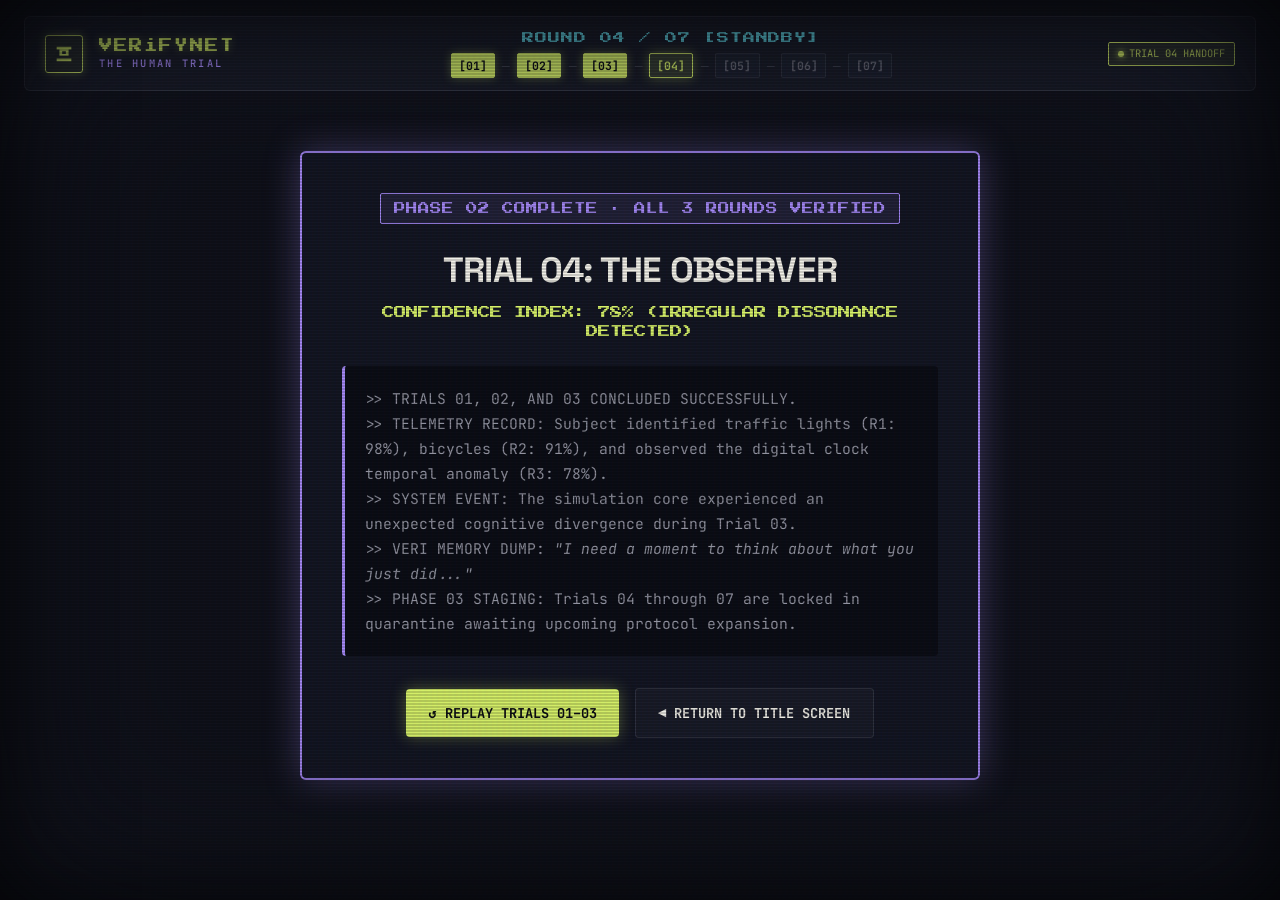
==== trial-04.html @ 4454f470 "feat: implement first three interactive CAPTCHA trials" ====
<!DOCTYPE html>
<html lang="en">
<head>
  <meta charset="UTF-8">
  <meta name="viewport" content="width=device-width, initial-scale=1.0">
  <title>VERiFYNET — Trial 04: Staging Quarantine</title>
  <meta name="description" content="Trial 04 staging handoff environment. Progress saved from Rounds 01-03.">

  <!-- Google Fonts -->
  <link rel="preconnect" href="https://fonts.googleapis.com">
  <link rel="preconnect" href="https://fonts.gstatic.com" crossorigin>
  <link href="https://fonts.googleapis.com/css2?family=JetBrains+Mono:wght@400;600;700&family=Press+Start+2P&family=Space+Grotesk:wght@600;700;800&display=swap" rel="stylesheet">

  <link rel="stylesheet" href="css/style.css">
  <link rel="stylesheet" href="css/veri.css">
  <link rel="stylesheet" href="css/game.css">
  <style>
    .staging-card {
      background: #141724;
      border: 2px solid var(--color-purple);
      border-radius: 6px;
      padding: 2.5rem;
      max-width: 680px;
      margin: 2.5rem auto;
      text-align: center;
      box-shadow: 0 0 35px var(--color-purple-glow);
    }
    .staging-badge {
      display: inline-block;
      font-family: var(--font-pixel);
      font-size: 0.72rem;
      color: var(--color-purple);
      background: rgba(167, 139, 250, 0.1);
      border: 1px solid var(--color-purple);
      padding: 0.35rem 0.8rem;
      border-radius: 2px;
      margin-bottom: 1.25rem;
    }
    .staging-title {
      font-size: 2.2rem;
      color: var(--text-main);
      margin-bottom: 0.5rem;
      font-weight: 800;
      letter-spacing: -0.02em;
    }
    .staging-status-line {
      font-family: var(--font-pixel);
      font-size: 0.78rem;
      color: var(--color-lime);
      margin-bottom: 1.5rem;
    }
    .staging-desc {
      font-family: var(--font-mono);
      color: var(--text-secondary);
      font-size: 0.92rem;
      line-height: 1.7;
      margin-bottom: 2rem;
      text-align: left;
      background: rgba(0, 0, 0, 0.4);
      padding: 1.25rem;
      border-radius: 4px;
      border-left: 3px solid var(--color-purple);
    }
    .staging-actions {
      display: flex;
      align-items: center;
      justify-content: center;
      gap: 1rem;
      flex-wrap: wrap;
    }
    .btn-stage {
      display: inline-flex;
      align-items: center;
      gap: 0.5rem;
      font-family: var(--font-mono);
      font-weight: 700;
      font-size: 0.85rem;
      padding: 0.85rem 1.4rem;
      border-radius: 4px;
      text-decoration: none;
      transition: all 0.2s ease;
      cursor: pointer;
    }
    .btn-stage-primary {
      background: var(--color-lime);
      color: #0c0e14;
      border: none;
      box-shadow: 0 0 15px var(--color-lime-glow);
    }
    .btn-stage-primary:hover {
      background: #e4ff78;
      transform: translateY(-2px);
    }
    .btn-stage-secondary {
      background: var(--bg-panel);
      color: var(--text-main);
      border: 1px solid var(--border-subtle);
    }
    .btn-stage-secondary:hover {
      border-color: var(--color-cyan);
      color: var(--color-cyan);
    }
  </style>
</head>
<body>
  <div class="crt-overlay"></div>
  <div class="crt-vignette"></div>

  <div class="gameplay-wrapper">
    <header class="game-hud" role="banner">
      <div class="hud-left">
        <a href="index.html" class="brand-section" style="text-decoration: none; color: inherit;">
          <div class="brand-logo-icon">
            <svg viewBox="0 0 24 24"><path d="M4 4h16v3H4V4zm0 13h16v3H4v-3zm3-10h10v7H7V7zm3 2v3h4V9h-4z"/></svg>
          </div>
          <div class="brand-info">
            <span class="brand-name">VERiFYNET</span>
            <span class="brand-subtitle">THE HUMAN TRIAL</span>
          </div>
        </a>
      </div>
      <div class="hud-center">
        <span class="round-telemetry-title">ROUND 04 / 07 [STANDBY]</span>
        <div class="progress-tracker-bar">
          <span class="step-node completed">[01]</span>
          <span class="step-connector">—</span>
          <span class="step-node completed">[02]</span>
          <span class="step-connector">—</span>
          <span class="step-node completed">[03]</span>
          <span class="step-connector">—</span>
          <span class="step-node active">[04]</span>
          <span class="step-connector">—</span>
          <span class="step-node upcoming">[05]</span>
          <span class="step-connector">—</span>
          <span class="step-node upcoming">[06]</span>
          <span class="step-connector">—</span>
          <span class="step-node upcoming">[07]</span>
        </div>
      </div>
      <div class="hud-right">
        <div class="hud-session-badge">
          <span>TRIAL 04 HANDOFF</span>
        </div>
      </div>
    </header>

    <main>
      <div class="staging-card">
        <div class="staging-badge">PHASE 02 COMPLETE · ALL 3 ROUNDS VERIFIED</div>
        <h1 class="staging-title">TRIAL 04: THE OBSERVER</h1>
        <div class="staging-status-line">CONFIDENCE INDEX: 78% (IRREGULAR DISSONANCE DETECTED)</div>

        <div class="staging-desc">
          >> TRIALS 01, 02, AND 03 CONCLUDED SUCCESSFULLY.<br>
          >> TELEMETRY RECORD: Subject identified traffic lights (R1: 98%), bicycles (R2: 91%), and observed the digital clock temporal anomaly (R3: 78%).<br>
          >> SYSTEM EVENT: The simulation core experienced an unexpected cognitive divergence during Trial 03.<br>
          >> VERI MEMORY DUMP: <em>"I need a moment to think about what you just did..."</em><br>
          >> PHASE 03 STAGING: Trials 04 through 07 are locked in quarantine awaiting upcoming protocol expansion.
        </div>

        <div class="staging-actions">
          <a href="trial-01.html" class="btn-stage btn-stage-primary" id="btn-replay-trials">
            <span>↺ REPLAY TRIALS 01–03</span>
          </a>
          <a href="index.html" class="btn-stage btn-stage-secondary">
            <span>◀ RETURN TO TITLE SCREEN</span>
          </a>
        </div>
      </div>
    </main>
  </div>

  <script>
    // Reset state when clicking replay
    document.getElementById('btn-replay-trials').addEventListener('click', () => {
      localStorage.removeItem('verifynet_gamestate');
    });
  </script>
</body>
</html>
---- css/style.css ----
/* ==========================================================================
   VERIFYNET — PAGE 01: THE HUMAN TRIAL (TITLE SCREEN)
   Design Identity: Retro-Futuristic Indie Game Simulation
   ========================================================================== */

:root {
  /* Requested Color Palette */
  --bg-main: #10121B;
  --bg-panel: #1A1D2A;
  --bg-panel-hover: #222638;
  --color-lime: #D8F36A;
  --color-lime-glow: rgba(216, 243, 106, 0.35);
  --color-purple: #A78BFA;
  --color-purple-glow: rgba(167, 139, 250, 0.35);
  --color-cyan: #62D9E8;
  --color-cyan-glow: rgba(98, 217, 232, 0.35);
  --text-main: #F2F1E9;
  --text-secondary: #9294A1;
  --color-error: #FF647C;
  --border-subtle: rgba(146, 148, 161, 0.2);
  --border-focus: #D8F36A;

  /* Fonts */
  --font-main: 'Space Grotesk', -apple-system, BlinkMacSystemFont, sans-serif;
  --font-pixel: 'Press Start 2P', monospace;
  --font-mono: 'JetBrains Mono', 'Courier New', monospace;

  /* Layout & Spacing */
  --header-height: 70px;
  --max-width: 1200px;
  --transition-fast: 0.15s ease;
  --transition-normal: 0.25s cubic-bezier(0.16, 1, 0.3, 1);
}

/* Base Reset & Box Sizing */
*, *::before, *::after {
  box-sizing: border-box;
  margin: 0;
  padding: 0;
}

html, body {
  width: 100%;
  height: 100%;
  min-height: 100vh;
  background-color: var(--bg-main);
  color: var(--text-main);
  font-family: var(--font-main);
  line-height: 1.5;
  overflow-x: hidden;
  user-select: none;
  -webkit-font-smoothing: antialiased;
}

/* Background Canvas */
#bg-canvas {
  position: fixed;
  top: 0;
  left: 0;
  width: 100vw;
  height: 100vh;
  z-index: 0;
  pointer-events: none;
}

/* CRT Scanline & Screen Vignette Overlay */
.crt-overlay {
  position: fixed;
  inset: 0;
  pointer-events: none;
  z-index: 900;
  background: 
    linear-gradient(rgba(18, 16, 16, 0) 50%, rgba(0, 0, 0, 0.25) 50%),
    linear-gradient(90deg, rgba(255, 0, 0, 0.03), rgba(0, 255, 0, 0.01), rgba(0, 0, 255, 0.03));
  background-size: 100% 3px, 6px 100%;
  opacity: 0.65;
  transition: opacity var(--transition-normal);
}

.crt-vignette {
  position: fixed;
  inset: 0;
  pointer-events: none;
  z-index: 901;
  box-shadow: inset 0 0 100px rgba(0, 0, 0, 0.8), inset 0 0 200px rgba(16, 18, 27, 0.9);
}

/* Master Game Container */
.game-container {
  position: relative;
  z-index: 10;
  min-height: 100vh;
  display: flex;
  flex-direction: column;
  justify-content: space-between;
  max-width: var(--max-width);
  margin: 0 auto;
  padding: 1.25rem 2rem 1.5rem 2rem;
}

/* ==========================================================================
   2. TOP BAR
   ========================================================================== */
.game-topbar {
  display: flex;
  align-items: center;
  justify-content: space-between;
  height: var(--header-height);
  padding: 0 1.25rem;
  background: rgba(26, 29, 42, 0.85);
  border: 1px solid var(--border-subtle);
  border-radius: 4px;
  backdrop-filter: blur(12px);
  box-shadow: 0 8px 24px rgba(0, 0, 0, 0.35);
}

.brand-section {
  display: flex;
  align-items: center;
  gap: 1rem;
}

.brand-logo-icon {
  width: 38px;
  height: 38px;
  display: flex;
  align-items: center;
  justify-content: center;
  background: rgba(216, 243, 106, 0.08);
  border: 1px solid var(--color-lime);
  border-radius: 3px;
  box-shadow: 0 0 10px var(--color-lime-glow);
}

.brand-logo-icon svg {
  width: 22px;
  height: 22px;
  fill: var(--color-lime);
}

.brand-info {
  display: flex;
  flex-direction: column;
}

.brand-name {
  font-family: var(--font-pixel);
  font-size: 0.85rem;
  letter-spacing: 0.08em;
  color: var(--color-lime);
  text-shadow: 0 0 8px var(--color-lime-glow);
}

.brand-subtitle {
  font-family: var(--font-mono);
  font-size: 0.65rem;
  letter-spacing: 0.22em;
  color: var(--color-purple);
  font-weight: 600;
  text-transform: uppercase;
}

/* System Readouts (Right) */
.system-status-section {
  display: flex;
  align-items: center;
  gap: 1.25rem;
}

.build-tag {
  font-family: var(--font-mono);
  font-size: 0.72rem;
  color: var(--text-secondary);
  background: rgba(255, 255, 255, 0.04);
  padding: 0.25rem 0.6rem;
  border-radius: 2px;
  border: 1px solid rgba(255, 255, 255, 0.06);
}

.status-badge {
  display: flex;
  align-items: center;
  gap: 0.45rem;
  font-family: var(--font-mono);
  font-size: 0.75rem;
  color: var(--color-cyan);
  letter-spacing: 0.05em;
}

.pulse-dot {
  width: 8px;
  height: 8px;
  background-color: var(--color-cyan);
  border-radius: 50%;
  box-shadow: 0 0 8px var(--color-cyan);
  animation: pulseStatus 2s infinite;
}

@keyframes pulseStatus {
  0%, 100% { opacity: 1; transform: scale(1); }
  50% { opacity: 0.35; transform: scale(0.85); }
}

/* Sound Toggle Button */
.icon-btn {
  display: flex;
  align-items: center;
  justify-content: center;
  gap: 0.4rem;
  background: rgba(34, 38, 56, 0.7);
  border: 1px solid var(--border-subtle);
  color: var(--text-main);
  padding: 0.35rem 0.7rem;
  font-family: var(--font-mono);
  font-size: 0.72rem;
  cursor: pointer;
  border-radius: 3px;
  transition: all var(--transition-fast);
}

.icon-btn:hover {
  background: rgba(216, 243, 106, 0.15);
  border-color: var(--color-lime);
  color: var(--color-lime);
  box-shadow: 0 0 10px var(--color-lime-glow);
}

.icon-btn svg {
  width: 14px;
  height: 14px;
  fill: currentColor;
}

/* ==========================================================================
   3. MAIN HERO & STAGE LAYOUT
   ========================================================================== */
.hero-stage {
  display: grid;
  grid-template-columns: 1.15fr 0.85fr;
  align-items: center;
  gap: 3rem;
  margin: 2rem 0;
  position: relative;
}

.hero-content {
  display: flex;
  flex-direction: column;
  gap: 1.25rem;
}

/* Trust Pill */
.trust-badge-wrap {
  display: inline-flex;
  align-items: center;
  gap: 0.5rem;
}

.trust-badge {
  font-family: var(--font-pixel);
  font-size: 0.65rem;
  color: var(--color-purple);
  background: rgba(167, 139, 250, 0.1);
  padding: 0.45rem 0.85rem;
  border-radius: 2px;
  border: 1px solid var(--color-purple);
  box-shadow: 0 0 12px var(--color-purple-glow);
  letter-spacing: 0.1em;
  display: inline-flex;
  align-items: center;
  gap: 0.5rem;
}

.trust-badge::before {
  content: '▶';
  font-size: 0.5rem;
  color: var(--color-lime);
}

/* Main Headline */
.main-headline {
  font-size: clamp(3rem, 6.5vw, 5.25rem);
  font-weight: 800;
  line-height: 0.95;
  letter-spacing: -0.03em;
  color: var(--text-main);
  text-transform: uppercase;
}

.headline-line-1 {
  display: block;
  color: var(--text-secondary);
}

.headline-line-2 {
  display: inline-block;
  color: var(--text-main);
  position: relative;
  text-shadow: 0 0 20px rgba(255, 255, 255, 0.15);
}

.headline-highlight {
  color: var(--color-lime);
  text-shadow: 0 0 25px var(--color-lime-glow);
}

/* Animated Cursor */
.terminal-cursor {
  display: inline-block;
  width: 0.5em;
  height: 0.9em;
  background-color: var(--color-lime);
  margin-left: 0.15em;
  vertical-align: baseline;
  box-shadow: 0 0 10px var(--color-lime);
  animation: blinkCursor 0.9s steps(2, start) infinite;
}

@keyframes blinkCursor {
  0%, 100% { opacity: 1; }
  50% { opacity: 0; }
}

/* Supporting Text */
.hero-description {
  font-size: 1.125rem;
  color: var(--text-secondary);
  max-width: 540px;
  line-height: 1.6;
  font-family: var(--font-main);
  border-left: 2px solid var(--color-cyan);
  padding-left: 1.15rem;
  background: linear-gradient(90deg, rgba(98, 217, 232, 0.05), transparent);
}

/* ==========================================================================
   5. GAME START PANEL
   ========================================================================== */
.game-start-panel {
  display: flex;
  flex-direction: column;
  gap: 1.25rem;
  margin-top: 1rem;
  max-width: 460px;
}

/* Primary Start Button */
.btn-primary-start {
  position: relative;
  display: flex;
  flex-direction: column;
  align-items: center;
  justify-content: center;
  padding: 1.15rem 1.75rem;
  background: var(--color-lime);
  color: #0c0e14;
  border: none;
  border-radius: 4px;
  cursor: pointer;
  overflow: hidden;
  transition: all var(--transition-normal);
  box-shadow: 0 0 20px var(--color-lime-glow), 0 4px 14px rgba(0, 0, 0, 0.5);
}

.btn-primary-start:hover {
  transform: translateY(-2px);
  background: #e4ff78;
  box-shadow: 0 0 35px rgba(216, 243, 106, 0.6), 0 8px 24px rgba(0, 0, 0, 0.6);
}

.btn-primary-start:active {
  transform: translateY(1px);
  box-shadow: 0 0 15px var(--color-lime-glow);
}

.btn-label-primary {
  font-family: var(--font-pixel);
  font-size: 1.05rem;
  letter-spacing: 0.06em;
  font-weight: 700;
  display: flex;
  align-items: center;
  gap: 0.6rem;
}

.btn-subtext {
  font-family: var(--font-mono);
  font-size: 0.68rem;
  letter-spacing: 0.18em;
  margin-top: 0.25rem;
  opacity: 0.85;
  font-weight: 600;
  text-transform: uppercase;
}

/* Scan sweep highlight over button */
.btn-primary-start::after {
  content: '';
  position: absolute;
  top: -50%;
  left: -60%;
  width: 40%;
  height: 200%;
  background: linear-gradient(
    90deg,
    transparent,
    rgba(255, 255, 255, 0.6),
    transparent
  );
  transform: rotate(25deg);
  animation: sweepHighlight 4.5s infinite;
}

@keyframes sweepHighlight {
  0% { left: -60%; }
  25%, 100% { left: 160%; }
}

/* Button Loading State */
.btn-primary-start.loading {
  pointer-events: none;
  background: var(--color-cyan);
  color: #051619;
  box-shadow: 0 0 30px var(--color-cyan-glow);
}

.btn-primary-start.loading .btn-label-primary::after {
  content: '...';
  display: inline-block;
  animation: loadingDots 1.2s infinite;
}

@keyframes loadingDots {
  0% { content: '.'; }
  33% { content: '..'; }
  66% { content: '...'; }
}

/* Secondary Button Controls */
.secondary-controls {
  display: grid;
  grid-template-columns: 1fr 1fr;
  gap: 0.85rem;
}

.btn-secondary {
  display: flex;
  align-items: center;
  justify-content: center;
  gap: 0.5rem;
  padding: 0.75rem 1rem;
  background: var(--bg-panel);
  border: 1px solid var(--border-subtle);
  border-radius: 4px;
  color: var(--text-main);
  font-family: var(--font-mono);
  font-size: 0.8rem;
  font-weight: 600;
  letter-spacing: 0.08em;
  cursor: pointer;
  transition: all var(--transition-fast);
}

.btn-secondary:hover {
  background: var(--bg-panel-hover);
  border-color: var(--color-cyan);
  color: var(--color-cyan);
  box-shadow: 0 0 12px var(--color-cyan-glow);
  transform: translateY(-1px);
}

.btn-secondary:active {
  transform: translateY(0);
}

.btn-secondary svg {
  width: 15px;
  height: 15px;
  fill: currentColor;
}

/* ==========================================================================
   6. GAME INFORMATION STRIP & FOOTER
   ========================================================================== */
.game-bottom-strip {
  display: flex;
  flex-direction: column;
  gap: 0.9rem;
  margin-top: 1.5rem;
  padding-top: 1.25rem;
  border-top: 1px solid rgba(146, 148, 161, 0.15);
}

.stat-indicators-row {
  display: flex;
  align-items: center;
  justify-content: flex-start;
  gap: 2.5rem;
  flex-wrap: wrap;
}

.stat-pill {
  display: flex;
  align-items: baseline;
  gap: 0.6rem;
  font-family: var(--font-mono);
}

.stat-value {
  font-size: 1.15rem;
  font-weight: 700;
  color: var(--color-lime);
  letter-spacing: 0.05em;
  text-shadow: 0 0 8px var(--color-lime-glow);
}

.stat-label {
  font-size: 0.75rem;
  letter-spacing: 0.12em;
  color: var(--text-secondary);
  font-weight: 500;
  text-transform: uppercase;
}

.stat-divider {
  color: rgba(146, 148, 161, 0.4);
  font-size: 0.85rem;
}

.stat-pill.unknown .stat-value {
  color: var(--color-purple);
  text-shadow: 0 0 8px var(--color-purple-glow);
  animation: glitchText 4s infinite;
}

@keyframes glitchText {
  0%, 94%, 100% { opacity: 1; transform: none; }
  95% { opacity: 0.7; transform: skewX(-5deg); }
  96% { opacity: 1; transform: skewX(5deg); }
  97% { opacity: 0.5; }
}

.footer-message-bar {
  display: flex;
  align-items: center;
  justify-content: space-between;
  font-family: var(--font-mono);
  font-size: 0.72rem;
  color: var(--text-secondary);
  letter-spacing: 0.1em;
}

.footer-warning {
  display: flex;
  align-items: center;
  gap: 0.5rem;
  color: #ffb17a;
}

.footer-warning::before {
  content: '●';
  color: #ffb17a;
  font-size: 0.6rem;
}

.footer-credits {
  color: rgba(146, 148, 161, 0.6);
}

/* ==========================================================================
   9. START GAME CRT TRANSITION OVERLAY
   ========================================================================== */
.transition-curtain {
  position: fixed;
  inset: 0;
  z-index: 1000;
  background: #090a10;
  display: flex;
  flex-direction: column;
  align-items: center;
  justify-content: center;
  opacity: 0;
  pointer-events: none;
  transition: opacity 0.3s ease;
}

.transition-curtain.active {
  opacity: 1;
  pointer-events: all;
}

.terminal-boot-box {
  background: #141722;
  border: 1px solid var(--color-lime);
  border-radius: 4px;
  padding: 2rem 2.5rem;
  width: 90%;
  max-width: 580px;
  box-shadow: 0 0 40px rgba(216, 243, 106, 0.3), inset 0 0 20px rgba(0, 0, 0, 0.8);
  font-family: var(--font-mono);
}

.boot-header {
  font-family: var(--font-pixel);
  font-size: 0.85rem;
  color: var(--color-lime);
  margin-bottom: 1.25rem;
  display: flex;
  align-items: center;
  justify-content: space-between;
  border-bottom: 1px solid rgba(216, 243, 106, 0.3);
  padding-bottom: 0.65rem;
}

.boot-lines {
  display: flex;
  flex-direction: column;
  gap: 0.5rem;
  font-size: 0.82rem;
  color: var(--text-main);
  min-height: 100px;
}

.boot-line {
  opacity: 0;
  transform: translateY(4px);
  animation: bootLineIn 0.3s forwards;
}

@keyframes bootLineIn {
  to {
    opacity: 1;
    transform: translateY(0);
  }
}

.boot-line.lime { color: var(--color-lime); }
.boot-line.cyan { color: var(--color-cyan); }
.boot-line.purple { color: var(--color-purple); }

.boot-progress-bar {
  margin-top: 1.25rem;
  height: 8px;
  background: rgba(255, 255, 255, 0.08);
  border-radius: 2px;
  overflow: hidden;
  border: 1px solid rgba(255, 255, 255, 0.1);
}

.boot-progress-fill {
  height: 100%;
  width: 0%;
  background: linear-gradient(90deg, var(--color-lime), var(--color-cyan));
  box-shadow: 0 0 10px var(--color-lime);
  transition: width 1.2s cubic-bezier(0.22, 1, 0.36, 1);
}

/* Screen flash on launch */
.crt-flash {
  position: fixed;
  inset: 0;
  background: white;
  z-index: 1001;
  opacity: 0;
  pointer-events: none;
}

.crt-flash.flash {
  animation: flashBurst 0.35s ease-out;
}

@keyframes flashBurst {
  0% { opacity: 0.95; }
  100% { opacity: 0; }
}

/* ==========================================================================
   REDUCED MOTION & ACCESSIBILITY
   ========================================================================== */
@media (prefers-reduced-motion: reduce) {
  *, *::before, *::after {
    animation-duration: 0.001ms !important;
    animation-iteration-count: 1 !important;
    transition-duration: 0.001ms !important;
  }
  .crt-overlay {
    display: none !important;
  }
}

/* When animations are disabled via in-game Settings */
body.no-animations * {
  animation: none !important;
}

body.no-crt .crt-overlay {
  display: none !important;
}

/* ==========================================================================
   11. RESPONSIVE DESIGN BREAKPOINTS
   ========================================================================== */
/* Tablet (<= 1024px) */
@media (max-width: 1024px) {
  .hero-stage {
    grid-template-columns: 1fr;
    gap: 2.5rem;
    margin: 1.5rem 0;
  }
  .main-headline {
    font-size: clamp(2.75rem, 7.5vw, 4.25rem);
  }
  .game-container {
    padding: 1rem 1.5rem;
  }
}

/* Mobile & Small Screens (<= 768px) */
@media (max-width: 768px) {
  .game-topbar {
    height: auto;
    padding: 0.75rem 1rem;
    flex-wrap: wrap;
    gap: 0.75rem;
  }
  .brand-section {
    gap: 0.75rem;
  }
  .system-status-section {
    gap: 0.75rem;
  }
  .hero-stage {
    display: flex;
    flex-direction: column-reverse; /* Put VERI right above or near start controls */
    gap: 2rem;
  }
  .main-headline {
    font-size: 2.6rem;
  }
  .hero-description {
    font-size: 0.98rem;
  }
  .game-start-panel {
    max-width: 100%;
  }
  .stat-indicators-row {
    gap: 1.25rem;
    justify-content: space-between;
  }
  .footer-message-bar {
    flex-direction: column;
    align-items: flex-start;
    gap: 0.4rem;
  }
}

/* Ultra Small (<= 420px) */
@media (max-width: 420px) {
  .main-headline {
    font-size: 2.2rem;
  }
  .btn-label-primary {
    font-size: 0.9rem;
  }
  .secondary-controls {
    grid-template-columns: 1fr;
  }
  .build-tag {
    display: none;
  }
}
---- css/veri.css ----
/* ==========================================================================
   VERIFYNET — VERI COMPANION STYLES (css/veri.css)
   Original Pixel/Vector AI Companion Character
   ========================================================================== */

.veri-container {
  display: flex;
  flex-direction: column;
  align-items: center;
  justify-content: center;
  position: relative;
  width: 100%;
  max-width: 380px;
  margin: 0 auto;
}

/* ==========================================================================
   SPEECH BUBBLE
   ========================================================================== */
.veri-speech-bubble {
  position: relative;
  background: #181B26;
  border: 2px solid var(--color-lime);
  border-radius: 6px;
  padding: 0.85rem 1.15rem;
  margin-bottom: 1.5rem;
  width: 100%;
  max-width: 320px;
  box-shadow: 0 0 20px rgba(216, 243, 106, 0.2), 0 8px 16px rgba(0, 0, 0, 0.4);
  transition: all var(--transition-normal);
  animation: speechBubblePop 0.4s cubic-bezier(0.175, 0.885, 0.32, 1.275);
}

@keyframes speechBubblePop {
  0% { transform: scale(0.9) translateY(8px); opacity: 0; }
  100% { transform: scale(1) translateY(0); opacity: 1; }
}

/* Retro Pixel Arrow Pointer */
.veri-speech-bubble::after {
  content: '';
  position: absolute;
  bottom: -10px;
  left: 50%;
  transform: translateX(-50%);
  width: 0;
  height: 0;
  border-left: 10px solid transparent;
  border-right: 10px solid transparent;
  border-top: 10px solid var(--color-lime);
}

.veri-speech-header {
  display: flex;
  align-items: center;
  justify-content: space-between;
  margin-bottom: 0.35rem;
  padding-bottom: 0.25rem;
  border-bottom: 1px dashed rgba(216, 243, 106, 0.3);
}

.veri-id-tag {
  font-family: var(--font-pixel);
  font-size: 0.62rem;
  color: var(--color-lime);
  letter-spacing: 0.08em;
}

.veri-state-tag {
  font-family: var(--font-mono);
  font-size: 0.6rem;
  color: var(--color-purple);
  font-weight: 600;
  letter-spacing: 0.05em;
}

.veri-text-box {
  font-family: var(--font-mono);
  font-size: 0.95rem;
  color: var(--text-main);
  line-height: 1.4;
  min-height: 2.7em;
  display: flex;
  align-items: center;
}

.dialogue-text {
  display: inline;
}

.dialogue-cursor {
  display: inline-block;
  width: 6px;
  height: 14px;
  background-color: var(--color-cyan);
  margin-left: 3px;
  animation: blinkCursor 0.7s infinite;
  vertical-align: middle;
}

/* ==========================================================================
   VERI CHARACTER AVATAR
   ========================================================================== */
.veri-avatar-wrapper {
  position: relative;
  width: 200px;
  height: 200px;
  display: flex;
  align-items: center;
  justify-content: center;
  cursor: pointer;
  transition: transform 0.25s ease;
}

.veri-avatar-wrapper:hover {
  transform: scale(1.04);
}

/* Idle Bobbing Animation */
.veri-floating-body {
  width: 100%;
  height: 100%;
  animation: veriFloat 3.8s ease-in-out infinite;
  transform-origin: center bottom;
  filter: drop-shadow(0 15px 25px rgba(0, 0, 0, 0.6));
}

@keyframes veriFloat {
  0%, 100% {
    transform: translateY(0px) rotate(0deg);
  }
  50% {
    transform: translateY(-12px) rotate(1.2deg);
  }
}

/* Soft Shadow Below VERI */
.veri-ambient-shadow {
  position: absolute;
  bottom: 0px;
  width: 110px;
  height: 14px;
  background: radial-gradient(ellipse at center, rgba(0, 0, 0, 0.7) 0%, transparent 75%);
  border-radius: 50%;
  animation: shadowScale 3.8s ease-in-out infinite;
  pointer-events: none;
}

@keyframes shadowScale {
  0%, 100% {
    transform: scale(1);
    opacity: 0.7;
  }
  50% {
    transform: scale(0.75);
    opacity: 0.35;
  }
}

/* Character SVG Layers */
.veri-svg {
  width: 100%;
  height: 100%;
  overflow: visible;
}

/* Pupils & Eye Group for Mouse Tracking */
.veri-eyes-group {
  transition: transform 0.08s cubic-bezier(0.1, 0.9, 0.2, 1);
  transform-origin: center;
}

/* Blinking Animation */
.veri-eyelids {
  transform-origin: center;
  animation: veriBlink 5s infinite;
}

@keyframes veriBlink {
  0%, 96%, 98%, 100% {
    transform: scaleY(1);
  }
  97% {
    transform: scaleY(0.08);
  }
}

/* Glowing Aura behind VERI */
.veri-backlight {
  position: absolute;
  width: 140px;
  height: 140px;
  background: radial-gradient(circle, rgba(216, 243, 106, 0.15) 0%, rgba(167, 139, 250, 0.08) 50%, transparent 70%);
  border-radius: 50%;
  z-index: -1;
  pointer-events: none;
  animation: auraPulse 4s ease-in-out infinite alternate;
}

@keyframes auraPulse {
  0% { transform: scale(0.9); opacity: 0.5; }
  100% { transform: scale(1.2); opacity: 0.9; }
}

/* Click Wobble / Shake effect */
.veri-avatar-wrapper.clicked {
  animation: veriWobble 0.4s ease;
}

@keyframes veriWobble {
  0%, 100% { transform: scale(1); }
  25% { transform: scale(0.92) rotate(-4deg); }
  50% { transform: scale(1.08) rotate(4deg); }
  75% { transform: scale(0.98) rotate(-1deg); }
}

/* Mobile adjustments */
@media (max-width: 768px) {
  .veri-container {
    max-width: 100%;
    margin-bottom: 1rem;
  }
  .veri-avatar-wrapper {
    width: 160px;
    height: 160px;
  }
  .veri-speech-bubble {
    max-width: 290px;
    padding: 0.7rem 0.9rem;
    margin-bottom: 1rem;
  }
  .veri-text-box {
    font-size: 0.88rem;
    min-height: 2.4em;
  }
}
---- css/game.css ----
/* ==========================================================================
   VERIFYNET — GAMEPLAY CSS (css/game.css)
   Shared Gameplay HUD, Challenge Stages (R1, R2, R3), Terminal Log,
   Confidence Meter, and Level Transition Glitch Systems
   ========================================================================== */

/* Main Gameplay Grid Layout */
.gameplay-wrapper {
  display: flex;
  flex-direction: column;
  min-height: 100vh;
  position: relative;
  z-index: 10;
  max-width: 1300px;
  margin: 0 auto;
  padding: 1rem 1.5rem 1.5rem 1.5rem;
}

/* ==========================================================================
   A. TOP NAVIGATION HUD
   ========================================================================== */
.game-hud {
  display: flex;
  align-items: center;
  justify-content: space-between;
  padding: 0.75rem 1.25rem;
  background: rgba(26, 29, 42, 0.9);
  border: 1px solid var(--border-subtle);
  border-radius: 6px;
  backdrop-filter: blur(14px);
  margin-bottom: 1.25rem;
  gap: 1.25rem;
  flex-wrap: wrap;
}

.hud-left {
  display: flex;
  align-items: center;
  gap: 0.85rem;
}

.hud-session-badge {
  font-family: var(--font-mono);
  font-size: 0.65rem;
  color: var(--color-lime);
  background: rgba(216, 243, 106, 0.1);
  padding: 0.2rem 0.55rem;
  border-radius: 2px;
  border: 1px solid var(--color-lime);
  display: flex;
  align-items: center;
  gap: 0.35rem;
}

.hud-session-badge::before {
  content: '';
  width: 6px;
  height: 6px;
  border-radius: 50%;
  background-color: var(--color-lime);
  box-shadow: 0 0 6px var(--color-lime);
  animation: pulseStatus 1.8s infinite;
}

/* B. Seven-Round Progress Tracker */
.hud-center {
  display: flex;
  flex-direction: column;
  align-items: center;
  gap: 0.35rem;
}

.round-telemetry-title {
  font-family: var(--font-pixel);
  font-size: 0.75rem;
  color: var(--color-cyan);
  letter-spacing: 0.08em;
}

.progress-tracker-bar {
  display: flex;
  align-items: center;
  gap: 0.4rem;
}

.step-node {
  font-family: var(--font-mono);
  font-size: 0.72rem;
  font-weight: 700;
  padding: 0.2rem 0.45rem;
  border-radius: 2px;
  background: rgba(34, 38, 56, 0.7);
  border: 1px solid rgba(146, 148, 161, 0.25);
  color: var(--text-secondary);
  transition: all var(--transition-normal);
}

.step-node.completed {
  background: var(--color-lime);
  border-color: var(--color-lime);
  color: #0c0e14;
  box-shadow: 0 0 10px var(--color-lime-glow);
}

.step-node.active {
  background: rgba(216, 243, 106, 0.15);
  border-color: var(--color-lime);
  color: var(--color-lime);
  box-shadow: 0 0 12px var(--color-lime-glow);
  animation: pulseActiveStep 1.8s infinite alternate;
}

@keyframes pulseActiveStep {
  0% { border-color: var(--color-lime); box-shadow: 0 0 5px var(--color-lime); }
  100% { border-color: #ffffff; box-shadow: 0 0 16px var(--color-lime); }
}

.step-node.upcoming {
  opacity: 0.65;
}

.step-node.unstable {
  border-color: var(--color-purple);
  color: var(--color-purple);
  animation: unstableNodeGlitch 2.5s infinite;
}

@keyframes unstableNodeGlitch {
  0%, 90%, 100% { transform: none; opacity: 1; }
  92% { transform: skewX(-10deg); color: var(--color-error); }
  95% { transform: skewX(8deg); }
}

.step-connector {
  color: rgba(146, 148, 161, 0.35);
  font-size: 0.65rem;
}

/* Right HUD: Controls & Confidence Mini */
.hud-right {
  display: flex;
  align-items: center;
  gap: 0.75rem;
}

/* ==========================================================================
   E. CONFIDENCE DISPLAY & STATUS STRIP
   ========================================================================== */
.confidence-strip {
  display: flex;
  align-items: center;
  justify-content: space-between;
  background: rgba(20, 23, 34, 0.85);
  border: 1px solid var(--border-subtle);
  border-radius: 4px;
  padding: 0.6rem 1.25rem;
  margin-bottom: 1.25rem;
  gap: 1.5rem;
}

.confidence-label-group {
  display: flex;
  align-items: center;
  gap: 0.6rem;
  font-family: var(--font-pixel);
  font-size: 0.7rem;
  color: var(--text-main);
  white-space: nowrap;
}

.confidence-val {
  color: var(--color-lime);
  font-size: 0.85rem;
  font-weight: bold;
  text-shadow: 0 0 8px var(--color-lime-glow);
  transition: color 0.4s ease;
}

.confidence-val.warning {
  color: var(--color-purple);
  text-shadow: 0 0 8px var(--color-purple-glow);
}

.confidence-val.danger {
  color: var(--color-error);
  text-shadow: 0 0 8px rgba(255, 100, 124, 0.6);
}

.confidence-meter-container {
  flex: 1;
  height: 10px;
  background: rgba(0, 0, 0, 0.5);
  border-radius: 2px;
  border: 1px solid rgba(255, 255, 255, 0.08);
  overflow: hidden;
  position: relative;
}

.confidence-meter-fill {
  height: 100%;
  width: 100%;
  background: linear-gradient(90deg, var(--color-lime), var(--color-cyan));
  box-shadow: 0 0 10px var(--color-lime);
  transition: width 0.8s cubic-bezier(0.2, 0.8, 0.2, 1), background-color 0.8s ease;
}

.confidence-meter-fill.warning {
  background: linear-gradient(90deg, var(--color-purple), var(--color-cyan));
  box-shadow: 0 0 10px var(--color-purple);
}

/* ==========================================================================
   MAIN GAMEPLAY STAGE (2 COLUMNS: CHALLENGE + COMPANION/LOG)
   ========================================================================== */
.gameplay-stage {
  display: grid;
  grid-template-columns: 1fr 340px;
  gap: 1.5rem;
  flex: 1;
  align-items: start;
}

/* ==========================================================================
   C. MAIN CHALLENGE PANEL
   ========================================================================== */
.challenge-panel {
  background: var(--bg-panel);
  border: 1px solid var(--border-subtle);
  border-radius: 6px;
  padding: 1.5rem;
  box-shadow: 0 8px 32px rgba(0, 0, 0, 0.4);
  display: flex;
  flex-direction: column;
  gap: 1.25rem;
  position: relative;
  overflow: hidden;
  transition: border-color 0.3s ease;
}

.challenge-header {
  display: flex;
  flex-direction: column;
  gap: 0.4rem;
  border-bottom: 1px solid rgba(146, 148, 161, 0.15);
  padding-bottom: 1rem;
}

.challenge-protocol-tag {
  font-family: var(--font-pixel);
  font-size: 0.62rem;
  color: var(--color-purple);
  letter-spacing: 0.1em;
}

.challenge-title-row {
  display: flex;
  align-items: baseline;
  justify-content: space-between;
  flex-wrap: wrap;
  gap: 0.5rem;
}

.challenge-title {
  font-size: 1.85rem;
  font-weight: 800;
  letter-spacing: -0.02em;
  color: var(--text-main);
  text-transform: uppercase;
}

.challenge-trial-tag {
  font-family: var(--font-pixel);
  font-size: 0.72rem;
  color: var(--color-lime);
  background: rgba(216, 243, 106, 0.1);
  padding: 0.25rem 0.6rem;
  border-radius: 2px;
  border: 1px solid var(--color-lime);
}

.challenge-instructions {
  font-family: var(--font-main);
  font-size: 1.05rem;
  color: var(--text-main);
  font-weight: 600;
}

.challenge-subtext {
  font-family: var(--font-mono);
  font-size: 0.8rem;
  color: var(--text-secondary);
}

/* ==========================================================================
   4 & 5. 3x3 CAPTCHA TILES GRID
   ========================================================================== */
.captcha-grid-3x3 {
  display: grid;
  grid-template-columns: repeat(3, 1fr);
  gap: 0.85rem;
  width: 100%;
  max-width: 580px;
  margin: 0 auto;
}

.captcha-tile {
  position: relative;
  aspect-ratio: 1 / 1;
  background: #11131E;
  border: 2px solid #2B324D;
  border-radius: 4px;
  cursor: pointer;
  overflow: hidden;
  transition: all var(--transition-fast);
  display: flex;
  align-items: center;
  justify-content: center;
}

.captcha-tile:hover {
  border-color: var(--color-cyan);
  box-shadow: 0 0 12px var(--color-cyan-glow);
  transform: translateY(-2px);
}

.captcha-tile svg {
  width: 100%;
  height: 100%;
  display: block;
  transition: filter 0.2s ease, transform 0.2s ease;
}

/* Selected Tile State */
.captcha-tile.selected {
  border-color: var(--color-lime) !important;
  box-shadow: 0 0 20px var(--color-lime-glow), inset 0 0 15px rgba(216, 243, 106, 0.2);
  transform: scale(0.97);
}

.captcha-tile.selected svg {
  filter: brightness(1.2) contrast(1.1);
}

/* Selection check indicator badge */
.tile-check-badge {
  position: absolute;
  top: 8px;
  right: 8px;
  width: 24px;
  height: 24px;
  background: var(--color-lime);
  border-radius: 50%;
  display: none;
  align-items: center;
  justify-content: center;
  box-shadow: 0 0 8px var(--color-lime);
  z-index: 5;
  animation: checkPop 0.2s cubic-bezier(0.175, 0.885, 0.32, 1.275);
}

.captcha-tile.selected .tile-check-badge {
  display: flex;
}

.tile-check-badge svg {
  width: 14px;
  height: 14px;
  fill: #0c0e14;
}

@keyframes checkPop {
  0% { transform: scale(0.4); }
  100% { transform: scale(1); }
}

/* ==========================================================================
   6. ROUND 03: 2x2 ANOMALY ARENA
   ========================================================================== */
.anomaly-arena-2x2 {
  display: grid;
  grid-template-columns: repeat(2, 1fr);
  gap: 1.25rem;
  width: 100%;
  max-width: 620px;
  margin: 0 auto;
}

.anomaly-card {
  position: relative;
  background: #0E101A;
  border: 2px solid #2B324D;
  border-radius: 6px;
  padding: 0.85rem;
  cursor: pointer;
  transition: all var(--transition-normal);
  display: flex;
  flex-direction: column;
  gap: 0.6rem;
}

.anomaly-card:hover {
  border-color: var(--color-purple);
  box-shadow: 0 0 16px var(--color-purple-glow);
  transform: translateY(-2px);
}

.anomaly-card-header {
  display: flex;
  align-items: center;
  justify-content: space-between;
  font-family: var(--font-pixel);
  font-size: 0.68rem;
  color: var(--color-purple);
  border-bottom: 1px dashed rgba(167, 139, 250, 0.25);
  padding-bottom: 0.4rem;
}

.anomaly-card-svg-wrap {
  width: 100%;
  aspect-ratio: 4 / 3;
  display: flex;
  align-items: center;
  justify-content: center;
  background: #080A10;
  border-radius: 3px;
  overflow: hidden;
}

.anomaly-card-svg-wrap svg {
  width: 100%;
  height: 100%;
}

.anomaly-card.selected {
  border-color: var(--color-lime);
  background: #141724;
  box-shadow: 0 0 25px var(--color-lime-glow);
}

.anomaly-card.selected .anomaly-card-header {
  color: var(--color-lime);
  border-bottom-color: var(--color-lime);
}

/* Challenge Action Controls Row */
.challenge-controls-bar {
  display: flex;
  align-items: center;
  justify-content: space-between;
  flex-wrap: wrap;
  gap: 1rem;
  padding-top: 1rem;
  border-top: 1px solid rgba(146, 148, 161, 0.15);
}

.selection-readout {
  font-family: var(--font-pixel);
  font-size: 0.72rem;
  color: var(--text-secondary);
}

.selection-readout span {
  color: var(--color-lime);
}

.challenge-buttons {
  display: flex;
  align-items: center;
  gap: 0.75rem;
}

.btn-verify {
  background: var(--color-lime);
  color: #0c0e14;
  font-family: var(--font-pixel);
  font-size: 0.8rem;
  font-weight: 700;
  padding: 0.85rem 1.4rem;
  border: none;
  border-radius: 4px;
  cursor: pointer;
  letter-spacing: 0.05em;
  transition: all var(--transition-fast);
  box-shadow: 0 0 15px var(--color-lime-glow);
}

.btn-verify:hover:not(:disabled) {
  background: #e4ff78;
  transform: translateY(-1px);
  box-shadow: 0 0 25px rgba(216, 243, 106, 0.5);
}

.btn-verify:disabled {
  opacity: 0.45;
  cursor: not-allowed;
  box-shadow: none;
}

.btn-clear {
  background: transparent;
  color: var(--text-secondary);
  border: 1px solid var(--border-subtle);
  font-family: var(--font-mono);
  font-size: 0.78rem;
  font-weight: 600;
  padding: 0.75rem 1.1rem;
  border-radius: 4px;
  cursor: pointer;
  transition: all var(--transition-fast);
}

.btn-clear:hover {
  background: rgba(255, 255, 255, 0.05);
  color: var(--text-main);
  border-color: var(--text-secondary);
}

/* Feedback message notification */
.challenge-feedback {
  font-family: var(--font-mono);
  font-size: 0.85rem;
  font-weight: 600;
  padding: 0.65rem 1rem;
  border-radius: 4px;
  display: none;
  align-items: center;
  gap: 0.5rem;
}

.challenge-feedback.active {
  display: flex;
  animation: feedbackSlideIn 0.3s ease;
}

.challenge-feedback.success {
  background: rgba(216, 243, 106, 0.1);
  border: 1px solid var(--color-lime);
  color: var(--color-lime);
}

.challenge-feedback.error {
  background: rgba(255, 100, 124, 0.1);
  border: 1px solid var(--color-error);
  color: var(--color-error);
  animation: shakeError 0.4s ease;
}

@keyframes shakeError {
  0%, 100% { transform: translateX(0); }
  25% { transform: translateX(-6px); }
  75% { transform: translateX(6px); }
}

@keyframes feedbackSlideIn {
  0% { opacity: 0; transform: translateY(-4px); }
  100% { opacity: 1; transform: translateY(0); }
}

/* ==========================================================================
   SIDEBAR: VERI COMPANION & F. LIVE SYSTEM LOG
   ========================================================================== */
.gameplay-sidebar {
  display: flex;
  flex-direction: column;
  gap: 1.25rem;
}

/* Live Terminal Log */
.system-log-terminal {
  background: #0E1018;
  border: 1px solid var(--border-subtle);
  border-radius: 6px;
  padding: 0.85rem;
  display: flex;
  flex-direction: column;
  box-shadow: inset 0 0 20px rgba(0, 0, 0, 0.6);
  font-family: var(--font-mono);
}

.log-terminal-header {
  display: flex;
  align-items: center;
  justify-content: space-between;
  border-bottom: 1px solid rgba(146, 148, 161, 0.15);
  padding-bottom: 0.45rem;
  margin-bottom: 0.5rem;
}

.log-title {
  font-family: var(--font-pixel);
  font-size: 0.62rem;
  color: var(--color-cyan);
  letter-spacing: 0.05em;
}

.log-status-dot {
  width: 6px;
  height: 6px;
  border-radius: 50%;
  background: var(--color-lime);
  box-shadow: 0 0 6px var(--color-lime);
  animation: pulseStatus 1.5s infinite;
}

.log-terminal-body {
  height: 140px;
  overflow-y: auto;
  display: flex;
  flex-direction: column;
  gap: 0.35rem;
  font-size: 0.72rem;
  color: var(--text-secondary);
}

.log-terminal-body::-webkit-scrollbar {
  width: 4px;
}
.log-terminal-body::-webkit-scrollbar-thumb {
  background: rgba(146, 148, 161, 0.3);
  border-radius: 2px;
}

.log-entry {
  line-height: 1.4;
  word-break: break-all;
}

.log-entry .log-tag {
  color: var(--color-cyan);
  font-weight: 700;
}
.log-entry .log-tag.warn { color: #ffb17a; }
.log-entry .log-tag.error { color: var(--color-error); }
.log-entry .log-tag.veri { color: var(--color-lime); }

/* ==========================================================================
   G. ROUND COMPLETION OVERLAY
   ========================================================================== */
.round-completion-overlay {
  position: fixed;
  inset: 0;
  z-index: 1040;
  background: rgba(10, 12, 18, 0.88);
  backdrop-filter: blur(8px);
  display: flex;
  align-items: center;
  justify-content: center;
  padding: 1.5rem;
  opacity: 0;
  visibility: hidden;
  transition: all 0.3s ease;
}

.round-completion-overlay.active {
  opacity: 1;
  visibility: visible;
}

.completion-card {
  background: #141724;
  border: 2px solid var(--color-lime);
  border-radius: 6px;
  padding: 2.25rem;
  width: 100%;
  max-width: 500px;
  display: flex;
  flex-direction: column;
  gap: 1.25rem;
  text-align: center;
  box-shadow: 0 0 40px rgba(216, 243, 106, 0.25);
  transform: scale(0.95);
  transition: transform 0.3s cubic-bezier(0.16, 1, 0.3, 1);
}

.round-completion-overlay.active .completion-card {
  transform: scale(1);
}

.completion-badge {
  font-family: var(--font-pixel);
  font-size: 0.75rem;
  color: var(--color-lime);
  background: rgba(216, 243, 106, 0.1);
  padding: 0.3rem 0.7rem;
  border: 1px solid var(--color-lime);
  align-self: center;
  border-radius: 2px;
}

.completion-title {
  font-size: 1.75rem;
  font-weight: 800;
  color: var(--text-main);
  letter-spacing: -0.02em;
}

.completion-stats-grid {
  display: grid;
  grid-template-columns: 1fr 1fr;
  gap: 0.75rem;
  background: rgba(0, 0, 0, 0.35);
  padding: 0.85rem;
  border-radius: 4px;
  border: 1px solid rgba(146, 148, 161, 0.15);
}

.completion-stat-box {
  display: flex;
  flex-direction: column;
  gap: 0.2rem;
}

.completion-stat-label {
  font-family: var(--font-mono);
  font-size: 0.68rem;
  color: var(--text-secondary);
}

.completion-stat-value {
  font-family: var(--font-pixel);
  font-size: 0.95rem;
  color: var(--color-cyan);
}

.completion-veri-quote {
  font-family: var(--font-mono);
  font-size: 0.88rem;
  color: var(--color-lime);
  background: rgba(216, 243, 106, 0.05);
  border-left: 3px solid var(--color-lime);
  padding: 0.6rem 0.9rem;
  text-align: left;
}

.btn-continue-round {
  background: var(--color-lime);
  color: #0c0e14;
  font-family: var(--font-pixel);
  font-size: 0.85rem;
  font-weight: 700;
  padding: 1rem 1.6rem;
  border: none;
  border-radius: 4px;
  cursor: pointer;
  box-shadow: 0 0 20px var(--color-lime-glow);
  transition: all var(--transition-fast);
}

.btn-continue-round:hover {
  background: #e4ff78;
  transform: translateY(-2px);
  box-shadow: 0 0 30px var(--color-lime-glow);
}

/* ==========================================================================
   ROUND 03 GLITCH MALFUNCTION EFFECTS
   ========================================================================== */
.glitch-active {
  animation: screenGlitchTwitch 0.6s ease;
}

@keyframes screenGlitchTwitch {
  0% { transform: none; filter: none; }
  20% { transform: skewX(-4deg) translateX(5px); filter: drop-shadow(-3px 0 #FF647C) drop-shadow(3px 0 #62D9E8); }
  40% { transform: skewX(3deg) translateX(-4px); }
  60% { transform: translateY(2px); filter: hue-rotate(90deg); }
  80% { transform: skewX(-1deg); }
  100% { transform: none; filter: none; }
}

/* Flash effect for anomaly */
.glitch-flash-overlay {
  position: fixed;
  inset: 0;
  background: rgba(167, 139, 250, 0.35);
  z-index: 1060;
  pointer-events: none;
  opacity: 0;
  transition: opacity 0.1s ease;
}

.glitch-flash-overlay.active {
  opacity: 1;
}

/* ==========================================================================
   RESPONSIVE DESIGN FOR GAMEPLAY
   ========================================================================== */
@media (max-width: 1024px) {
  .gameplay-stage {
    grid-template-columns: 1fr;
  }
  .gameplay-sidebar {
    display: grid;
    grid-template-columns: 1fr 1fr;
    gap: 1rem;
  }
}

@media (max-width: 768px) {
  .game-hud {
    flex-direction: column;
    align-items: stretch;
    gap: 0.75rem;
  }
  .hud-center {
    order: 2;
  }
  .hud-left {
    justify-content: space-between;
  }
  .hud-right {
    justify-content: space-between;
    order: 3;
  }
  .progress-tracker-bar {
    justify-content: center;
    flex-wrap: wrap;
  }
  .gameplay-sidebar {
    grid-template-columns: 1fr;
  }
  .captcha-grid-3x3 {
    gap: 0.5rem;
  }
  .anomaly-arena-2x2 {
    gap: 0.75rem;
  }
  .challenge-title {
    font-size: 1.4rem;
  }
  .challenge-controls-bar {
    flex-direction: column;
    align-items: stretch;
  }
  .challenge-buttons {
    display: grid;
    grid-template-columns: 1fr 1fr;
  }
}
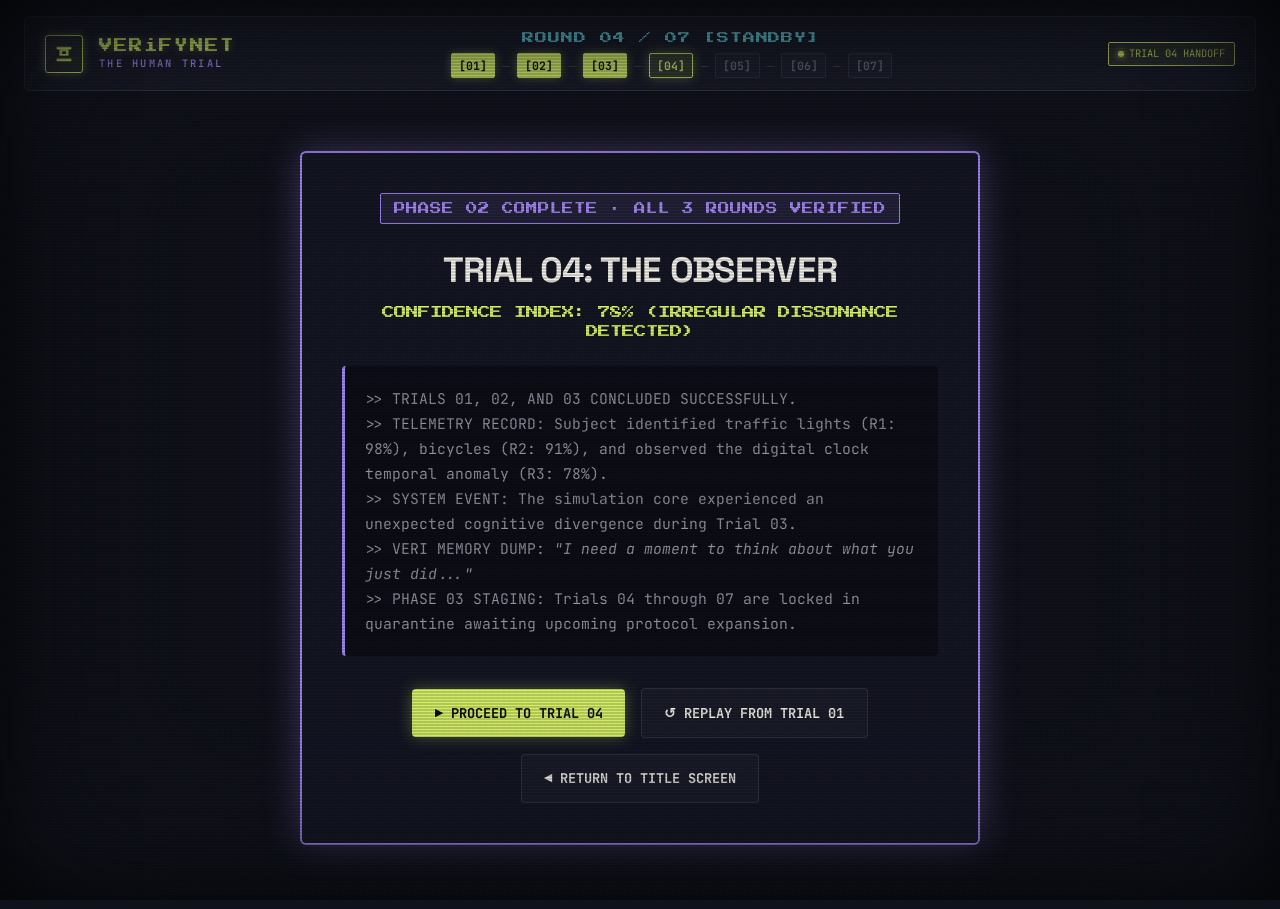
==== commit c53a8245: "feat: implement observer, emotional dissonance, and memory degradation trials" ====
--- a/trial-04.html
+++ b/trial-04.html
@@ -159,8 +159,11 @@
         </div>
 
         <div class="staging-actions">
-          <a href="trial-01.html" class="btn-stage btn-stage-primary" id="btn-replay-trials">
-            <span>↺ REPLAY TRIALS 01–03</span>
+          <a href="trial-01.html?round=4" class="btn-stage btn-stage-primary">
+            <span>▶ PROCEED TO TRIAL 04</span>
+          </a>
+          <a href="trial-01.html" class="btn-stage btn-stage-secondary" id="btn-replay-trials">
+            <span>↺ REPLAY FROM TRIAL 01</span>
           </a>
           <a href="index.html" class="btn-stage btn-stage-secondary">
             <span>◀ RETURN TO TITLE SCREEN</span>
